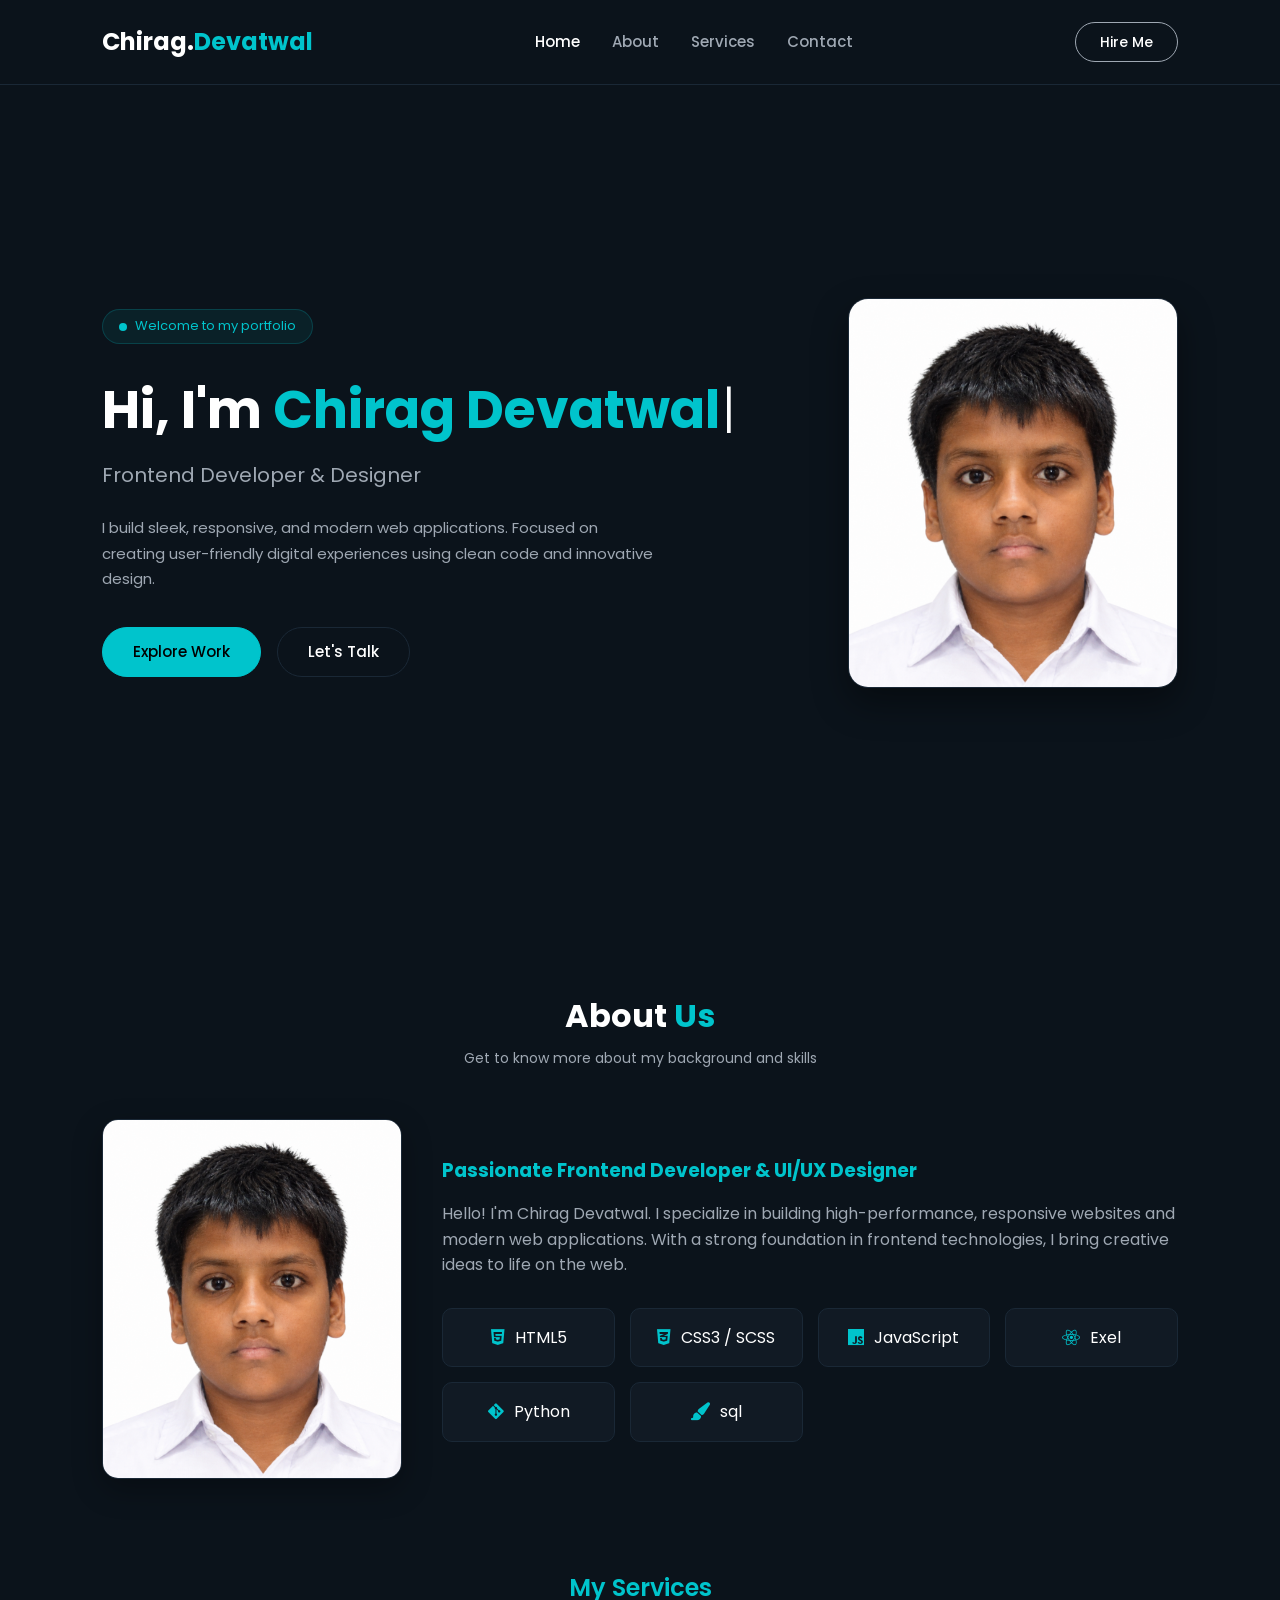
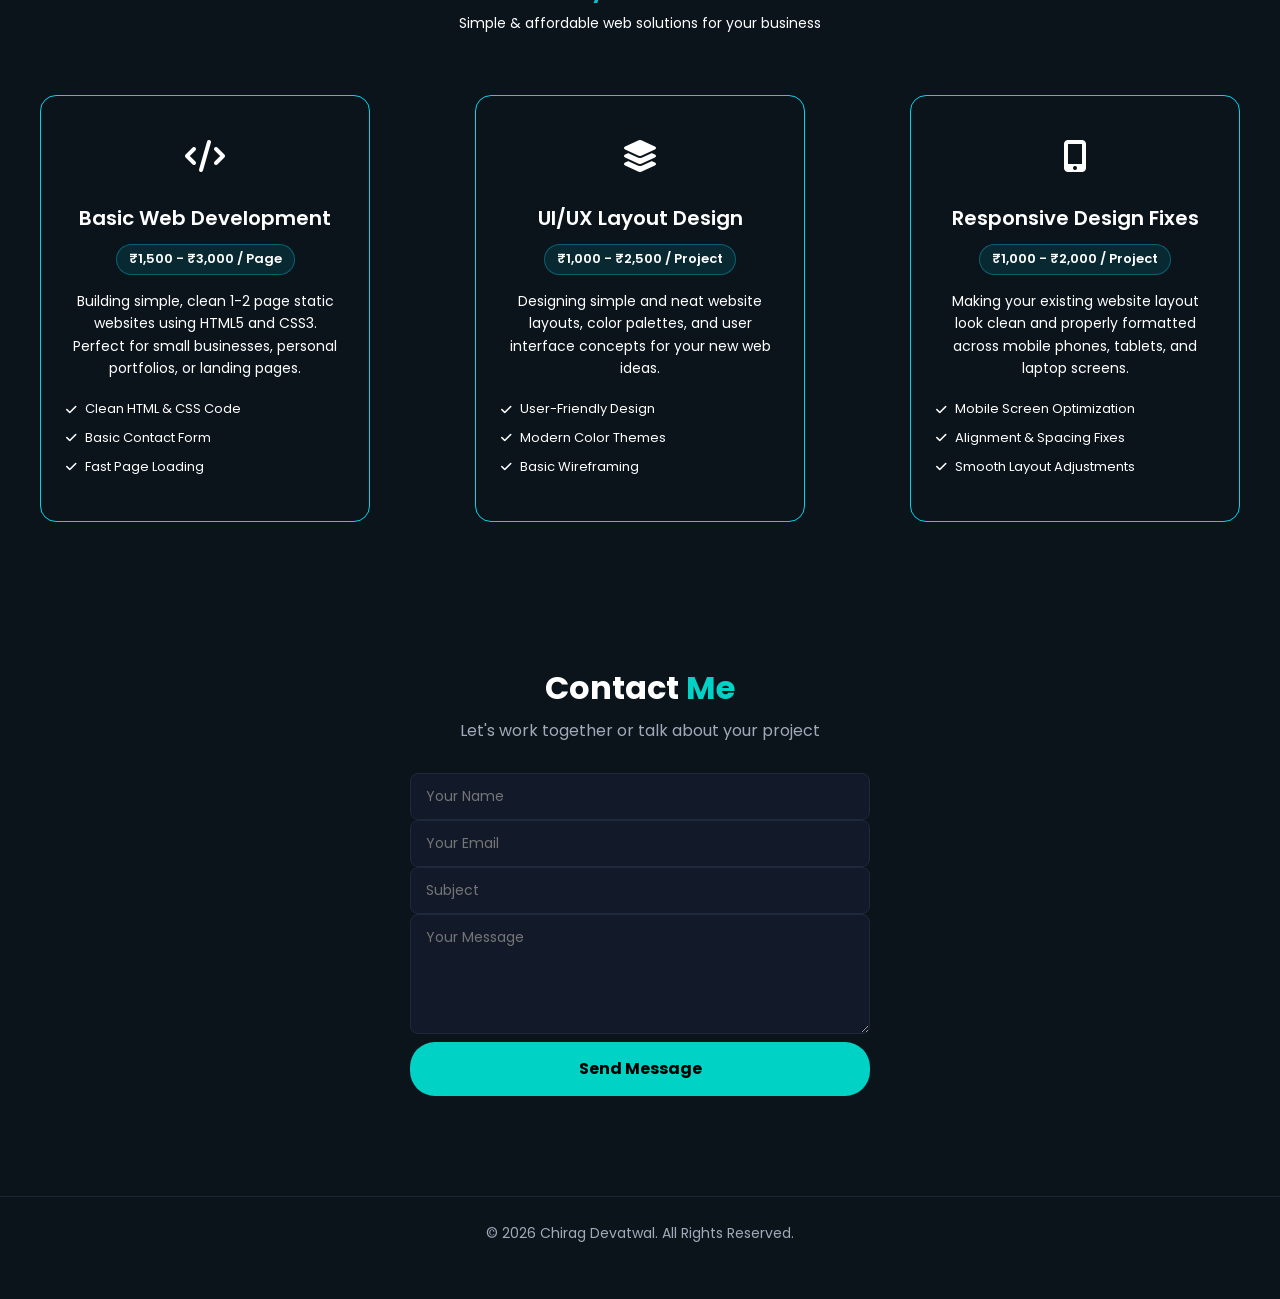
==== Index.html @ 232273d9 "Rename html file" ====
<!DOCTYPE html>
<html lang="en">
<head>
    <meta charset="UTF-8">
    <meta name="viewport" content="width=device-width, initial-scale=1.0">
    <title>Chirag Devatwal | Portfolio</title>
    <link rel="stylesheet" href="style.css">
    <!-- Font Awesome Icons -->
    <link rel="stylesheet" href="https://cdnjs.cloudflare.com/ajax/libs/font-awesome/6.4.0/css/all.min.css">
</head>
<body>

    <!-- Header / Navbar -->
    <header class="navbar">
        <div class="logo">
            Chirag.<span>Devatwal</span>
        </div>
        <nav>
            <ul>
                <li><a href="#home" class="active">Home</a></li>
                <li><a href="#about">About</a></li>
                <li><a href="#services">Services</a></li>
                <li><a href="#Contact">Contact</a></li>
            </ul>
        </nav>
        <a href="#contact" class="btn-hire">Hire Me</a>
    </header>

    <!-- 1. HOME SECTION -->
    <section id="home" class="hero-section">
        <div class="hero-content">
            <div class="badge">
                <span class="dot"></span> Welcome to my portfolio
            </div>
            <h1>Hi, I'm <span class="typing-text">Chirag Devatwal</span><span class="cursor">|</span></h1>
            <h2>Frontend Developer & Designer</h2>
            <p>I build sleek, responsive, and modern web applications. Focused on creating user-friendly digital experiences using clean code and innovative design.</p>
            <div class="hero-buttons">
                <a href="#portfolio" class="btn btn-primary">Explore Work</a>
                <a href="#contact" class="btn btn-secondary">Let's Talk</a>
            </div>
        </div>
        <div class="hero-image">
            <div class="image-box">
                <img src="BB.JPG" alt="Chirag Devatwal">
            </div>
        </div>
    </section>

    <!-- 2. ABOUT US SECTION (WITH IMAGE PHOTO) -->
    <section id="about" class="section">
        <div class="section-title">
            <h2>About <span>Us</span></h2>
            <p>Get to know more about my background and skills</p>
        </div>
        <div class="about-container">
            <div class="about-image-box">
                <img src="BB.JPG" alt="About Chirag Devatwal">
            </div>
            <div class="about-text">
                <h3>Passionate Frontend Developer & UI/UX Designer</h3>
                <p>Hello! I'm Chirag Devatwal. I specialize in building high-performance, responsive websites and modern web applications. With a strong foundation in frontend technologies, I bring creative ideas to life on the web.</p>
                
                <div class="skills-grid">
                    <div class="skill-card"><i class="fab fa-html5"></i> HTML5</div>
                    <div class="skill-card"><i class="fab fa-css3-alt"></i> CSS3 / SCSS</div>
                    <div class="skill-card"><i class="fab fa-js"></i> JavaScript</div>
                    <div class="skill-card"><i class="fab fa-react"></i>Exel</div>
                    <div class="skill-card"><i class="fab fa-git-alt"></i>Python</div>
                    <div class="skill-card"><i class="fas fa-paint-brush"></i>sql</div>
                </div>
            </div>
        </div>
    </section>

    <!-- 3. SERVICES SECTION -->
 <!-- 3. Services Section (Beginner Friendly + Pricing) -->
    <section class="services" id="services">
        <h2 class="heading">My Services</h2>
        <p class="sub-heading">Simple & affordable web solutions for your business</p>

        <div class="services-container">

            <!-- Service 1: Web Development -->
            <div class="service-box">
                <div>
                    <div class="service-icon"><i class="fa-solid fa-code"></i></div>
                    <h3>Basic Web Development</h3>
                    <div class="price-tag">₹1,500 - ₹3,000 / Page</div>
                    <p>Building simple, clean 1-2 page static websites using HTML5 and CSS3. Perfect for small businesses, personal portfolios, or landing pages.</p>
                    <ul class="service-list">
                        <li><i class="fa-solid fa-check"></i> Clean HTML & CSS Code</li>
                        <li><i class="fa-solid fa-check"></i> Basic Contact Form</li>
                        <li><i class="fa-solid fa-check"></i> Fast Page Loading</li>
                    </ul>
                </div>
            </div>

            <!-- Service 2: UI/UX Layout Design -->
            <div class="service-box">
                <div>
                    <div class="service-icon"><i class="fa-solid fa-layer-group"></i></div>
                    <h3>UI/UX Layout Design</h3>
                    <div class="price-tag">₹1,000 - ₹2,500 / Project</div>
                    <p>Designing simple and neat website layouts, color palettes, and user interface concepts for your new web ideas.</p>
                    <ul class="service-list">
                        <li><i class="fa-solid fa-check"></i> User-Friendly Design</li>
                        <li><i class="fa-solid fa-check"></i> Modern Color Themes</li>
                        <li><i class="fa-solid fa-check"></i> Basic Wireframing</li>
                    </ul>
                </div>
            </div>

            <!-- Service 3: Responsive Web Design -->
            <div class="service-box">
                <div>
                    <div class="service-icon"><i class="fa-solid fa-mobile-screen-button"></i></div>
                    <h3>Responsive Design Fixes</h3>
                    <div class="price-tag">₹1,000 - ₹2,000 / Project</div>
                    <p>Making your existing website layout look clean and properly formatted across mobile phones, tablets, and laptop screens.</p>
                    <ul class="service-list">
                        <li><i class="fa-solid fa-check"></i> Mobile Screen Optimization</li>
                        <li><i class="fa-solid fa-check"></i> Alignment & Spacing Fixes</li>
                        <li><i class="fa-solid fa-check"></i> Smooth Layout Adjustments</li>
                    </ul>
                </div>
            </div>

        </div>
    </section>
    </section>


    <!-- 5. CONTACT SECTION -->
    
  <div class="contact-container">
    <h2>Contact <span>Me</span></h2>
    <p>Let's work together or talk about your project</p>

    <!-- Hidden Checkbox Trigger -->
    <input type="checkbox" id="toast-trigger">

    <div class="form-group">
        <form style="max-width: 600px; margin: auto;">
      <input type="text" placeholder="Your Name">
      <input type="email" placeholder="Your Email">
      <input type="text" placeholder="Subject">
      <textarea placeholder="Your Message"></textarea>
      
      <!-- Label button ki tarah kaam karega -->
      <label for="toast-trigger" class="btn-send">Send Message</label>
      </form>
    </div>

    <!-- Toast Notification Container -->
    <div class="toast">✔ Message sent successfully!</div>
  </div>
        
    </section>

    <!-- Footer -->
    <footer>
        <p>&copy; 2026 Chirag Devatwal. All Rights Reserved.</p>
    </footer>

    <!-- Script for Video-exact Typing Animation -->
    <script src="script.js"></script> 
</body>
</html>
---- style.css ----
@import url('https://fonts.googleapis.com/css2?family=Poppins:wght@300;400;500;600;700&display=swap');

* {
    margin: 0;
    padding: 0;
    box-sizing: border-box;
    font-family: 'Poppins', sans-serif;
    scroll-behavior: smooth;
}

:root {
    --bg-color: #0b131b;
    --card-bg: #111a24;
    --darker-bg: #070d13;
    --primary-color: #00c4cc;
    --text-color: #ffffff;
    --text-muted: #9fa8b3;
    --border-color: #1a2836;
}

body {
    background-color: var(--bg-color);
    color: var(--text-color);
    line-height: 1.6;
}

/* Navbar */
.navbar {
    display: flex;
    justify-content: space-between;
    align-items: center;
    padding: 22px 8%;
    background-color: var(--bg-color);
    position: sticky;
    top: 0;
    z-index: 1000;
    border-bottom: 1px solid var(--border-color);
}

.logo {
    font-size: 24px;
    font-weight: 700;
    color: #fff;
}

.logo span {
    color: var(--primary-color);
}

nav ul {
    display: flex;
    list-style: none;
    gap: 32px;
}

nav ul li a {
    text-decoration: none;
    color: var(--text-muted);
    font-weight: 500;
    font-size: 15px;
    transition: 0.3s;
}

nav ul li a:hover,
nav ul li a.active {
    color: #fff;
}

.btn-hire {
    text-decoration: none;
    padding: 8px 24px;
    border: 1px solid var(--text-muted);
    border-radius: 20px;
    color: #fff;
    font-size: 14px;
    font-weight: 500;
    transition: 0.3s;
}

.btn-hire:hover {
    background-color: var(--primary-color);
    border-color: var(--primary-color);
    color: #000;
}

/* Hero Section */
.hero-section {
    display: flex;
    align-items: center;
    justify-content: space-between;
    padding: 80px 8%;
    min-height: calc(100vh - 85px);
}

.hero-content {
    max-width: 560px;
}

.badge {
    display: inline-flex;
    align-items: center;
    gap: 8px;
    background: rgba(0, 196, 204, 0.08);
    color: var(--primary-color);
    padding: 6px 16px;
    border-radius: 20px;
    font-size: 13px;
    margin-bottom: 24px;
    border: 1px solid rgba(0, 196, 204, 0.2);
}

.badge .dot {
    width: 8px;
    height: 8px;
    background-color: var(--primary-color);
    border-radius: 50%;
}

.hero-content h1 {
    font-size: 52px;
    font-weight: 700;
    margin-bottom: 8px;
    white-space: nowrap;
}

.typing-text {
    color: var(--primary-color);
}

.cursor {
    color: #fff;
    font-weight: 300;
    margin-left: 2px;
    animation: blink 0.7s infinite;
}

@keyframes blink {
    0%, 100% { opacity: 1; }
    50% { opacity: 0; }
}

.hero-content h2 {
    font-size: 20px;
    color: var(--text-muted);
    font-weight: 400;
    margin-bottom: 24px;
}

.hero-content p {
    color: var(--text-muted);
    font-size: 15px;
    line-height: 1.7;
    margin-bottom: 35px;
}

.hero-buttons {
    display: flex;
    gap: 16px;
}

.btn {
    text-decoration: none;
    padding: 12px 30px;
    border-radius: 25px;
    font-weight: 500;
    font-size: 15px;
    transition: 0.3s;
}

.btn-primary {
    background-color: var(--primary-color);
    color: #000;
    border: 1px solid var(--primary-color);
}

.btn-primary:hover {
    background-color: transparent;
    color: var(--primary-color);
}

.btn-secondary {
    background-color: transparent;
    color: #fff;
    border: 1px solid var(--border-color);
}

.btn-secondary:hover {
    border-color: #fff;
}

/* Hero Image */
.hero-image {
    display: flex;
    justify-content: center;
}

.image-box {
    width: 330px;
    height: 390px;
    border-radius: 20px;
    overflow: hidden;
    background-color: var(--card-bg);
    box-shadow: 0 15px 35px rgba(0, 0, 0, 0.4);
    border: 1px solid var(--border-color);
}

.image-box img {
    width: 100%;
    height: 100%;
    object-fit: cover;
}

/* Sections Styling */
.section {
    padding: 90px 8%;
}

.bg-darker {
    background-color: var(--darker-bg);
}

.section-title {
    text-align: center;
    margin-bottom: 50px;
}

.section-title h2 {
    font-size: 32px;
}

.section-title h2 span {
    color: var(--primary-color);
}

.section-title p {
    color: var(--text-muted);
    font-size: 14px;
    margin-top: 5px;
}

/* About Us Section with Image */
.about-container {
    display: flex;
    align-items: center;
    gap: 40px;
    max-width: 1100px;
    margin: 0 auto;
}

.about-image-box {
    width: 300px;
    height: 360px;
    flex-shrink: 0;
    border-radius: 16px;
    overflow: hidden;
    background-color: var(--card-bg);
    border: 1px solid var(--border-color);
    box-shadow: 0 10px 30px rgba(0, 0, 0, 0.3);
}

.about-image-box img {
    width: 100%;
    height: 100%;
    object-fit: cover;
}

.about-text {
    flex: 1;
}

.about-text h3 {
    margin-bottom: 15px;
    color: var(--primary-color);
}

.about-text p {
    color: var(--text-muted);
    margin-bottom: 30px;
}

.skills-grid {
    display: grid;
    grid-template-columns: repeat(auto-fit, minmax(150px, 1fr));
    gap: 15px;
}

.skill-card {
    background: var(--card-bg);
    padding: 16px;
    border-radius: 10px;
    border: 1px solid var(--border-color);
    display: flex;
    align-items: center;
    justify-content: center;
    gap: 10px;
}

.skill-card i {
    color: var(--primary-color);
    font-size: 18px;
}

/* 3. Services Section (Beginner Friendly + Pricing) */
        .services {
            background: var(--bg-color);
        }

        .services-container {
            display: grid;
            grid-template-columns: repeat(auto-fit, minmax(280px, 1fr));
            gap: 25px;
        }

        .service-box {
            background: var(--second-bg-color);
            padding: 35px 25px;
            border-radius: 16px;
            border: 1px solid rgba(2, 230, 255, 0.929);
            transition: 0.4s ease;
            text-align: center;
            display: flex;
            flex-direction: column;
            justify-content: center;
            gap: -15px;
            margin: 40px;
        }

        .service-box:hover {
            transform: translateY(-8px);
            border-color: var(--main-color);
            box-shadow: 0 10px 30px rgba(1, 91, 101, 0.79);
            margin: 10px;

        }

        .service-icon {
            font-size: 32px;
            color: var(--main-color);
            margin-bottom: 20px;
        }

        .service-box h3 {
            font-size: 20px;
            font-weight: 600;
            margin-bottom: 10px;
            color: var(--text-color);
        }

        .price-tag {
            display: inline-block;
            background: rgba(0, 229, 255, 0.1);
            color: var(--main-color);
            padding: 4px 12px;
            border-radius: 20px;
            font-size: 13px;
            font-weight: 600;
            margin-bottom: 15px;
            border: 1px solid rgba(0, 229, 255, 0.3);
        }

        .service-box p {
            font-size: 14px;
            color: var(--text-secondary);
            line-height: 1.6;
            margin-bottom: 20px;
        }

        .service-list {
            list-style: none;
        }

        .service-list li {
            font-size: 13px;
            color: var(--text-secondary);
            margin-bottom: 8px;
            display: flex;
            align-items: center;
            gap: 8px;
        }

        .service-list li i {
            color: var(--accent-green);
            font-size: 12px;
        }
        .heading{
            color:#00c4cc;
            font-size: 24px;
            font-weight: 600;
            justify-content: center;
            display: flex;
            align-items: center;
            text-align: center;
        }
.sub-heading{
    color: #ffffff;
    font-size: 14px;
    font-weight: 400;
    justify-content: center;
    display: flex;
    align-items: center;
    text-align: center;
    margin-bottom: 20px;
}



/* Contact Section */
    .contact-container {
      width: 100%;
      max-width: 500px;
      text-align: center;
      padding: 20px;
      justify-content: center;
      display: flex;
      flex-direction: column;
      text-align: center;
      margin: 80px auto;
      align-items: center;
    }

    h2 {
      font-size: 2rem;
      margin-bottom: 5px;
    }

    h2 span {
      color: #00d2c6;
    }

    p {
      color: #a0aab8;
      margin-bottom: 30px;
    }

    .form-group {
      display: flex;
      flex-direction: column;
      gap: 100  px;
    }

    input[type="text"], input[type="email"], textarea {
      width: 100%;
      background-color: #121a29;
      border: 1px solid #1e293b;
      border-radius: 8px;
      padding: 12px 15px;
      color: #ffffff;
      font-size: 14px;
      outline: none;
      box-sizing: border-box;
    }

    textarea {
      height: 120px;
      resize: vertical;
    }

    /* Secret Checkbox Trigger */
    #toast-trigger {
      display: none;
    }

    /* Send Button styled as Label */
    .btn-send {
      display: block;
      background-color: #00d2c6;
      color: #000000;
      padding: 14px;
      border-radius: 25px;
      font-weight: bold;
      font-size: 16px;
      cursor: pointer;
      text-align: center;
      transition: background 0.3s ease;
    }

    .btn-send:hover {
      background-color: #00b3a8;
    }

    /* --- TOAST STYLING (Bottom Left) --- */
    .toast {
      position: fixed;
      left: 20px;
      bottom: -100px; /* Initially off-screen */
      background-color: #121a29;
      color: #00d2c6;
      border: 1px solid #04a49c;
      padding: 16px;
      border-radius: 8px;
      box-shadow: 0px 4px 10px rgba(0, 0, 0, 0.5);
      font-size: 14px;
      z-index: 1000;
      opacity: 0;
      pointer-events: none;
    }

    /* Button par click hote hi Animation chalega */
    #toast-trigger:checked ~ .toast {
      animation: showToast 4s forwards;
    }

    @keyframes showToast {
      0% {
        bottom: -100px;
        opacity: 0;
      }
      15% {
        bottom: 30px; /* Bottom Left Position */
        opacity: 1;
      }
      85% {
        bottom: 30px;
        opacity: 1;
      }
      100% {
        bottom: -100px;
        opacity: 0;
      }
    }

/* Footer */
footer {
    text-align: center;
    padding: 25px;
    border-top: 1px solid var(--border-color);
    color: var(--text-muted);
    font-size: 14px;
}

/* Responsive UI */
@media (max-width: 768px) {
    .navbar {
        flex-direction: column;
        gap: 15px;
    }
    
    .hero-section {
        flex-direction: column-reverse;
        text-align: center;
        gap: 40px;
    }

    .about-container {
        flex-direction: column;
        text-align: center;
    }
    
    .hero-buttons {
        justify-content: center;
    }
}
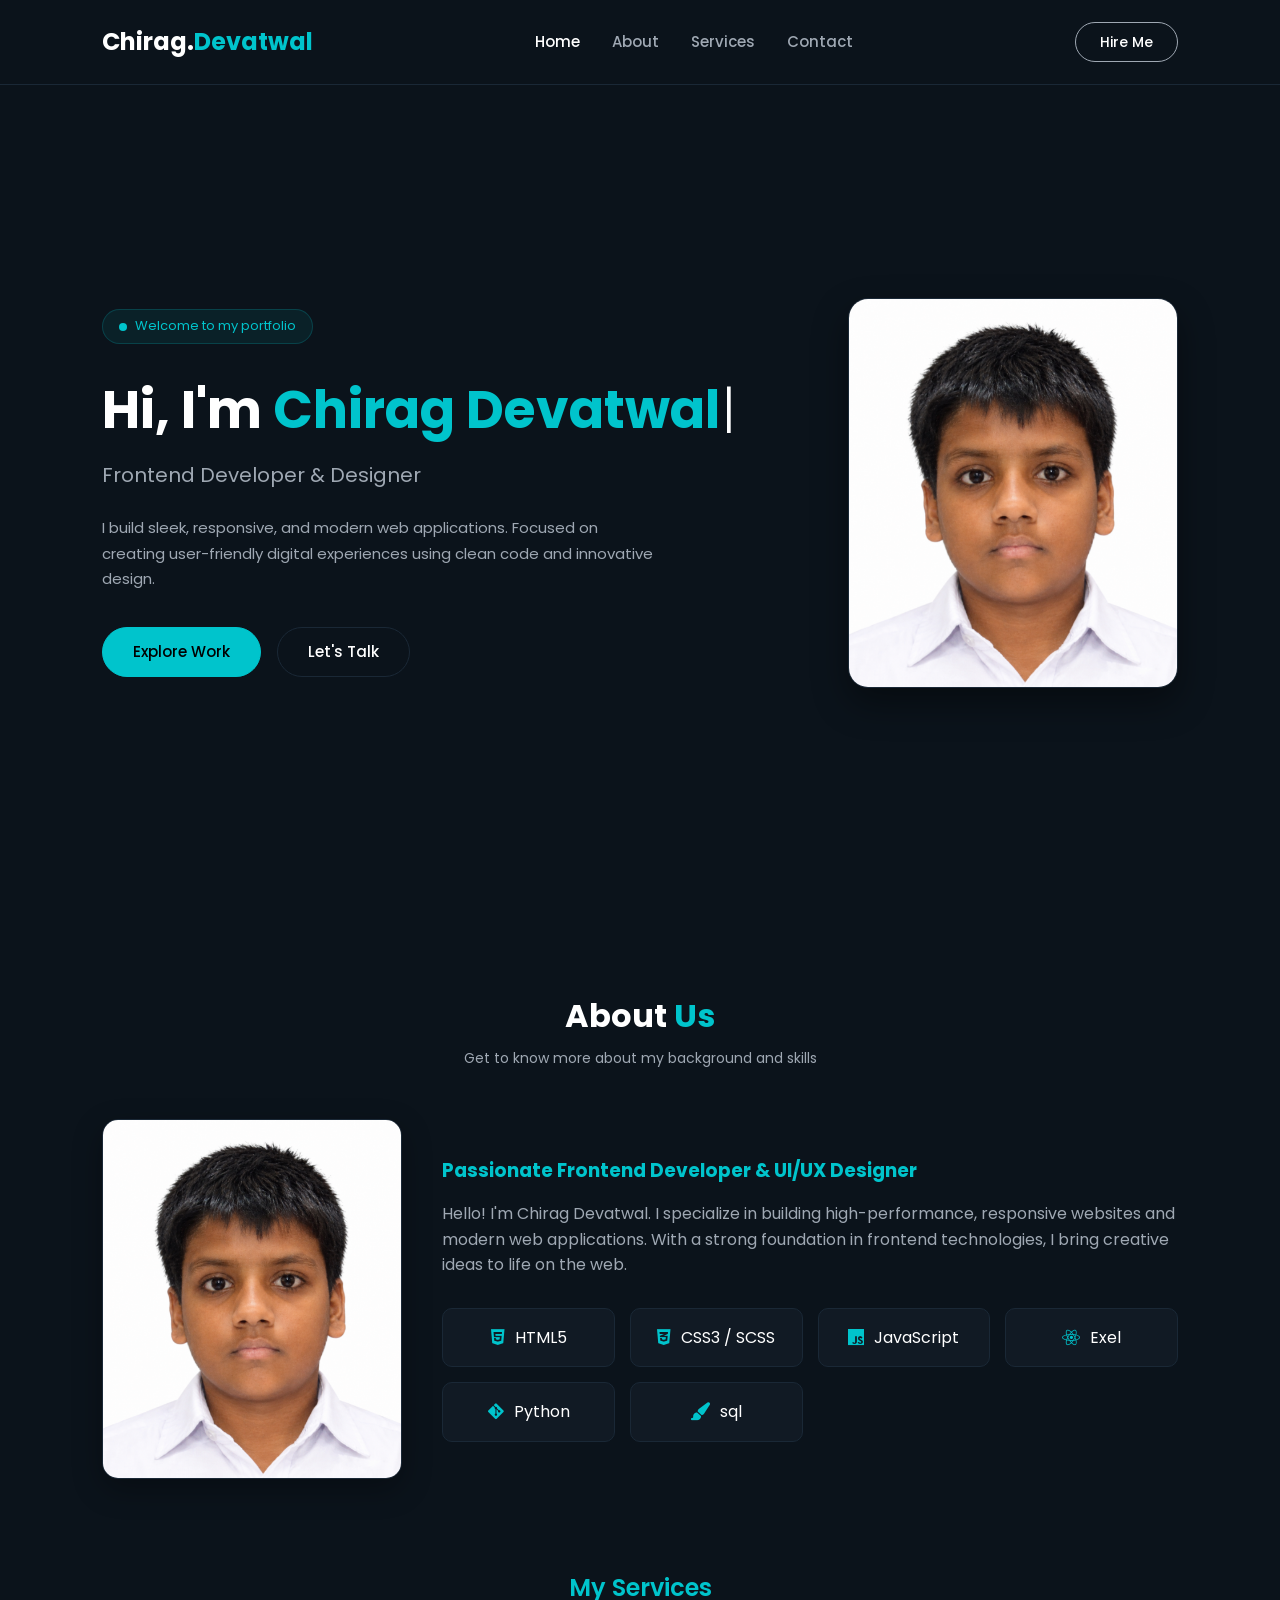
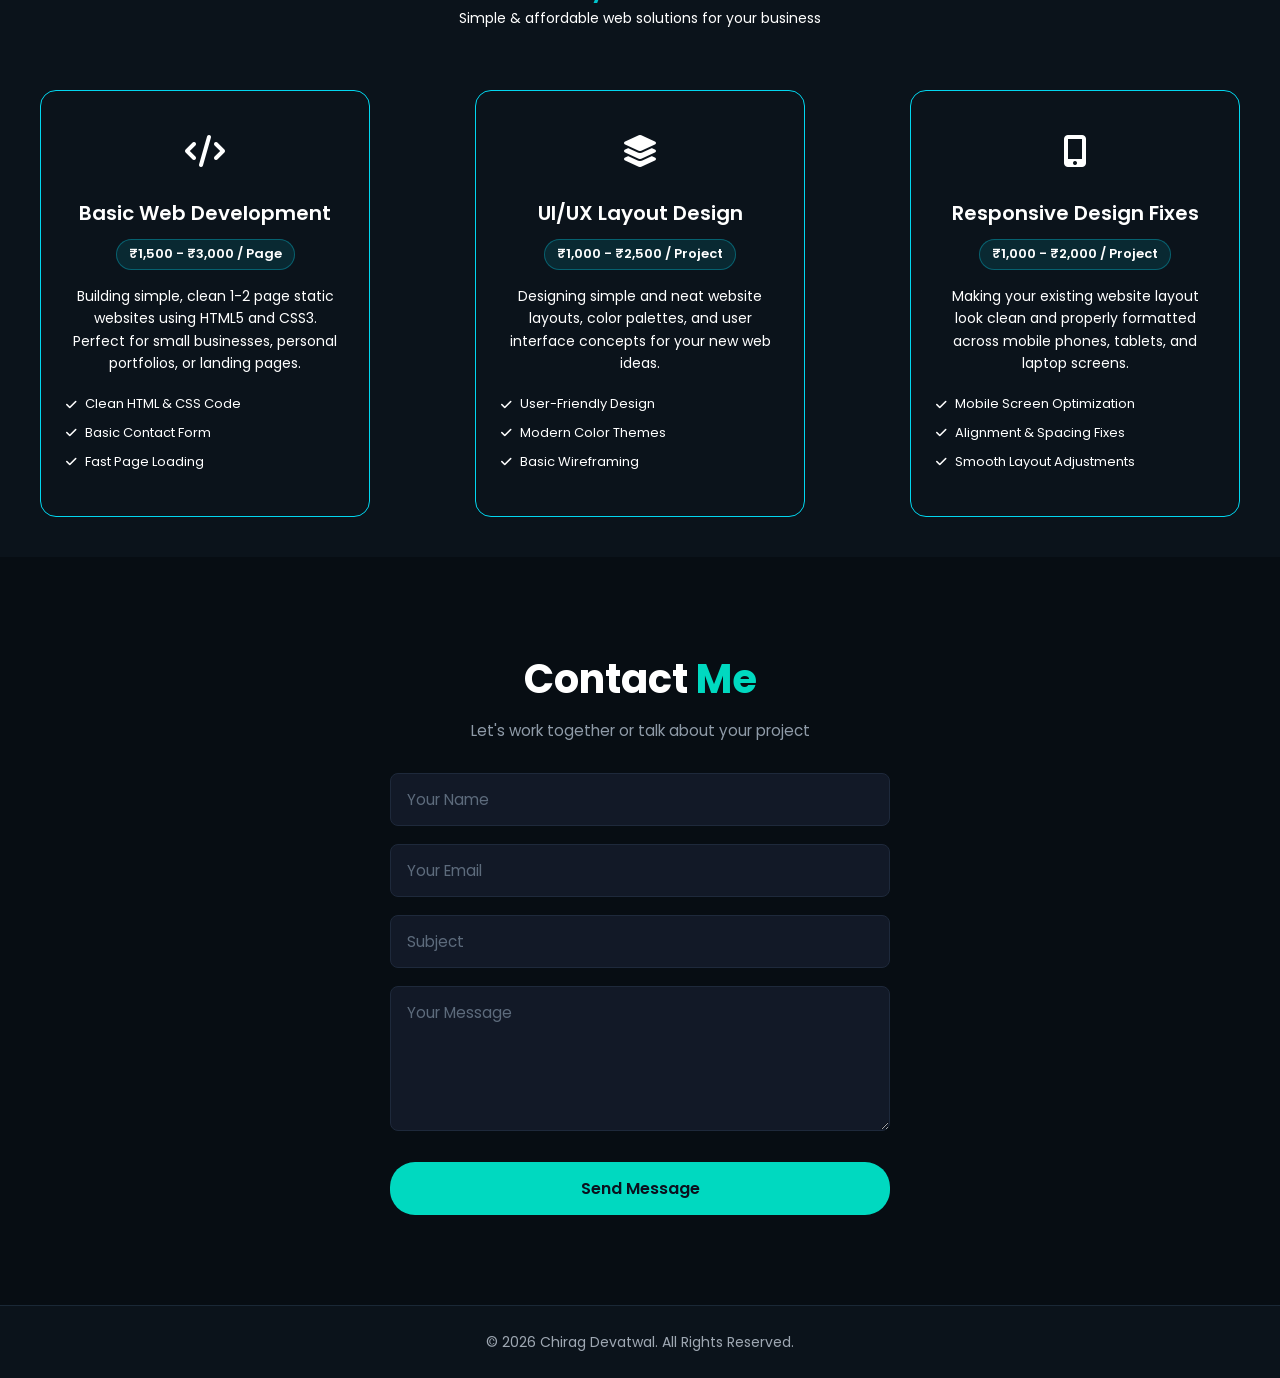
==== commit 80c52828: "added to massaging contact" ====
--- a/Index.html
+++ b/Index.html
@@ -5,6 +5,7 @@
     <meta name="viewport" content="width=device-width, initial-scale=1.0">
     <title>Chirag Devatwal | Portfolio</title>
     <link rel="stylesheet" href="style.css">
+    <script src="script.js"></script>
     <!-- Font Awesome Icons -->
     <link rel="stylesheet" href="https://cdnjs.cloudflare.com/ajax/libs/font-awesome/6.4.0/css/all.min.css">
 </head>
@@ -131,31 +132,35 @@
     </section>
 
 
-    <!-- 5. CONTACT SECTION -->
-    
-  <div class="contact-container">
-    <h2>Contact <span>Me</span></h2>
-    <p>Let's work together or talk about your project</p>
+   <!-- 5. CONTACT SECTION -->
+    <section id="Contact" class="section bg-darker">
+        <div class="contact-container">
+            <h1 class="title">Contact <span>Me</span></h1>
+            <p class="subtitle">Let's work together or talk about your project</p>
 
-    <!-- Hidden Checkbox Trigger -->
-    <input type="checkbox" id="toast-trigger">
+            <form class="contact-form" action="#" method="POST">
+                <div class="input-group">
+                    <input type="text" id="name" name="name" placeholder="Your Name" required>
+                </div>
 
-    <div class="form-group">
-        <form style="max-width: 600px; margin: auto;">
-      <input type="text" placeholder="Your Name">
-      <input type="email" placeholder="Your Email">
-      <input type="text" placeholder="Subject">
-      <textarea placeholder="Your Message"></textarea>
-      
-      <!-- Label button ki tarah kaam karega -->
-      <label for="toast-trigger" class="btn-send">Send Message</label>
-      </form>
-    </div>
+                <div class="input-group">
+                    <input type="email" id="email" name="email" placeholder="Your Email" required>
+                </div>
 
-    <!-- Toast Notification Container -->
-    <div class="toast">✔ Message sent successfully!</div>
-  </div>
+                <div class="input-group">
+                    <input type="text" id="subject" name="subject" placeholder="Subject" required>
+                </div>
+
+                <div class="input-group">
+                    <textarea id="message" name="message" rows="5" placeholder="Your Message" required></textarea>
+                </div>
+
+                <button type="submit" class="submit-btn">Send Message</button>
+            </form>
+        </div>
         
+        <!-- Toast Notification Container -->
+        <div class="toast">✔ Message sent successfully!</div>
     </section>
 
     <!-- Footer -->
--- a/style.css
+++ b/style.css
@@ -405,95 +405,131 @@
 
 
 /* Contact Section */
-    .contact-container {
-      width: 100%;
-      max-width: 500px;
-      text-align: center;
-      padding: 20px;
-      justify-content: center;
-      display: flex;
-      flex-direction: column;
-      text-align: center;
-      margin: 80px auto;
-      align-items: center;
-    }
-
-    h2 {
-      font-size: 2rem;
-      margin-bottom: 5px;
-    }
-
-    h2 span {
-      color: #00d2c6;
-    }
-
-    p {
-      color: #a0aab8;
-      margin-bottom: 30px;
-    }
-
-    .form-group {
-      display: flex;
-      flex-direction: column;
-      gap: 100  px;
-    }
-
-    input[type="text"], input[type="email"], textarea {
-      width: 100%;
-      background-color: #121a29;
-      border: 1px solid #1e293b;
-      border-radius: 8px;
-      padding: 12px 15px;
-      color: #ffffff;
-      font-size: 14px;
-      outline: none;
-      box-sizing: border-box;
-    }
-
-    textarea {
-      height: 120px;
-      resize: vertical;
-    }
-
-    /* Secret Checkbox Trigger */
-    #toast-trigger {
-      display: none;
-    }
-
-    /* Send Button styled as Label */
-    .btn-send {
-      display: block;
-      background-color: #00d2c6;
-      color: #000000;
-      padding: 14px;
-      border-radius: 25px;
-      font-weight: bold;
-      font-size: 16px;
-      cursor: pointer;
-      text-align: center;
-      transition: background 0.3s ease;
-    }
-
-    .btn-send:hover {
-      background-color: #00b3a8;
-    }
-
-    /* --- TOAST STYLING (Bottom Left) --- */
-    .toast {
-      position: fixed;
-      left: 20px;
-      bottom: -100px; /* Initially off-screen */
-      background-color: #121a29;
-      color: #00d2c6;
-      border: 1px solid #04a49c;
-      padding: 16px;
-      border-radius: 8px;
-      box-shadow: 0px 4px 10px rgba(0, 0, 0, 0.5);
-      font-size: 14px;
-      z-index: 1000;
-      opacity: 0;
-      pointer-events: none;
-    }
+#Contact {
+    display: flex;
+    justify-content: center;
+    align-items: center;
+    padding: 90px 8%;
+    width: 100%;
+}
+
+/* Contact Container Center Alignment */
+.contact-container {
+    width: 100%;
+    max-width: 500px;
+    margin: 0 auto; /* Center horizontal alignment */
+    text-align: center;
+}
+
+/* Main Heading */
+.title {
+    font-size: 2.5rem;
+    font-weight: 700;
+    margin-bottom: 8px;
+    color: #ffffff;
+}
+
+/* Heading Highlight Color */
+.title span {
+    color: #00d9c0;
+}
+
+/* Subtitle */
+.subtitle {
+    font-size: 0.95rem;
+    color: #8f9ba8;
+    margin-bottom: 30px;
+}
+
+/* Form Layout */
+.contact-form {
+    display: flex;
+    flex-direction: column;
+    gap: 18px;
+}
+
+/* Input Fields Styling */
+.input-group input,
+.input-group textarea {
+    width: 100%;
+    background-color: #121927;
+    border: 1px solid #1e293b;
+    border-radius: 8px;
+    padding: 14px 16px;
+    color: #ffffff;
+    font-size: 0.95rem;
+    outline: none;
+    transition: all 0.3s ease;
+}
+
+/* Placeholder Styling */
+.input-group input::placeholder,
+.input-group textarea::placeholder {
+    color: #5d6b7c;
+}
+
+/* Textarea Resize Control */
+.input-group textarea {
+    resize: vertical;
+    min-height: 120px;
+}
+
+/* Input Focus Glow Effect */
+.input-group input:focus,
+.input-group textarea:focus {
+    border-color: #00d9c0;
+    box-shadow: 0 0 8px rgba(0, 217, 192, 0.2);
+}
+
+/* Submit Button Styling */
+.submit-btn {
+    background-color: #00d9c0;
+    color: #0b111e;
+    font-size: 1rem;
+    font-weight: 600;
+    padding: 14px;
+    border: none;
+    border-radius: 25px;
+    cursor: pointer;
+    margin-top: 5px;
+    transition: all 0.3s ease;
+    width: 100%;
+}
+
+/* Submit Button Hover Effect */
+.submit-btn:hover {
+    background-color: #00bfa8;
+    transform: translateY(-2px);
+    box-shadow: 0 4px 15px rgba(0, 217, 192, 0.3);
+}
+
+.submit-btn:active {
+    transform: translateY(0);
+}
+
+/* Toast Notification Styling */
+.toast {
+    position: fixed;
+    bottom: -100px; /* Shuru me screen ke bahar rahega */
+    left: 20px;
+    background-color: #121a29;
+    color: #00d2c6;
+    border: 1px solid #04a49c;
+    padding: 14px 24px;
+    border-radius: 8px;
+    box-shadow: 0px 4px 15px rgba(0, 0, 0, 0.5);
+    font-size: 14px;
+    font-weight: 500;
+    z-index: 1000;
+    opacity: 0;
+    transition: all 0.5s ease-in-out;
+}
+
+/* Jab form submit hoga tab ye class activate hogi */
+.toast.show {
+    bottom: 30px; /* Screen par andar aane ke liye */
+    opacity: 1;
+}   
 
     /* Button par click hote hi Animation chalega */
     #toast-trigger:checked ~ .toast {
